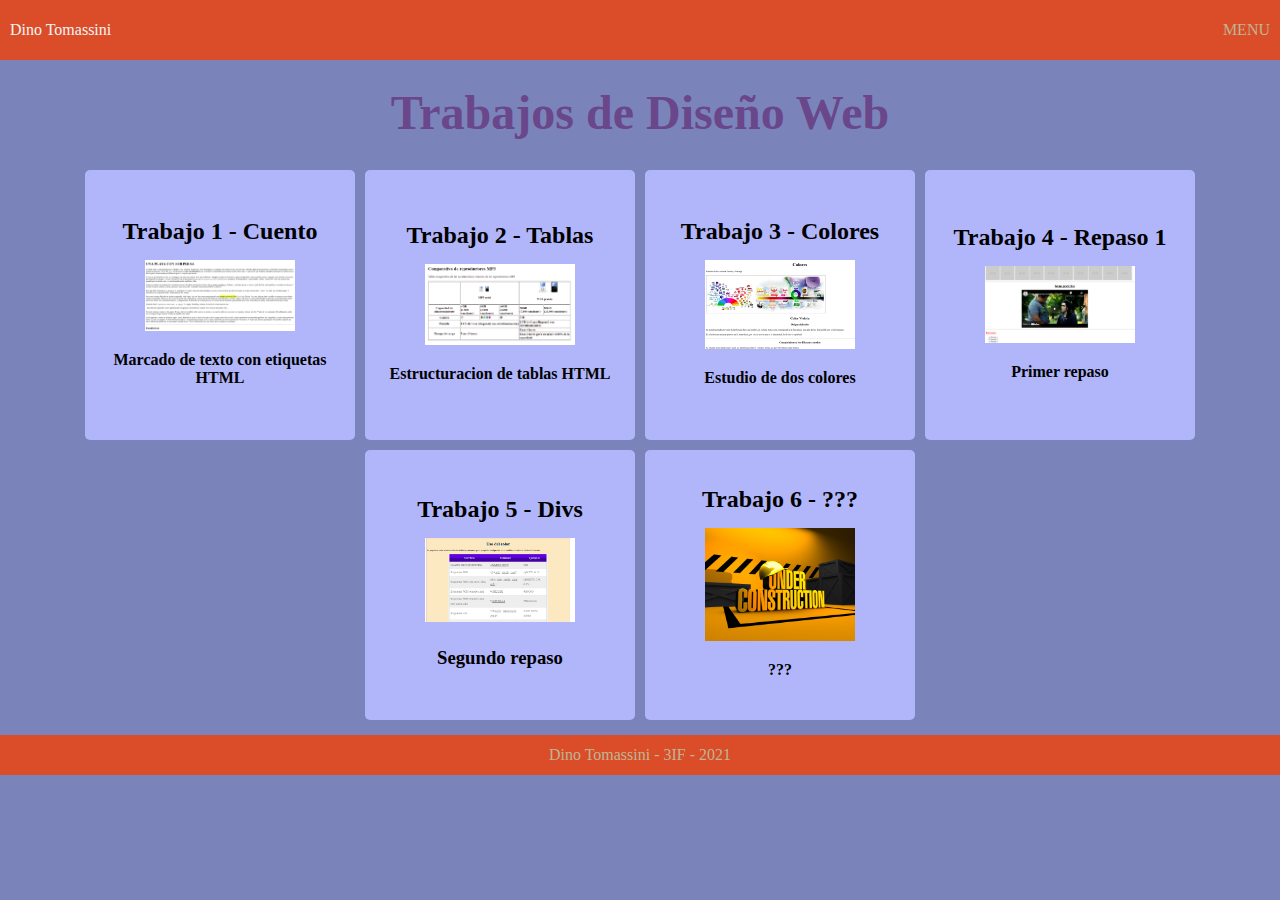
==== index.html @ be05bf34 "Agregado el trabajo 5 de texto y divs." ====
<!DOCTYPE html>
<html lang="en">
  <head>
    <meta charset="UTF-8" />
    <meta http-equiv="X-UA-Compatible" content="IE=edge" />
    <meta name="viewport" content="width=device-width, initial-scale=1.0" />
    <meta name="description" content="">
    <meta name="keywords" content="web diseño enlaces">
    <meta name="author" content="Dino Tomassini">
    <!-- <link rel="shortcut icon" href="./favicon.ico" type="image/x-icon"> -->
    <link rel="stylesheet" href="./css/styles.css" />
    <title>Trabajos UTU</title>
  </head>
  <body>
    <header>
      <nav>
        <a href="#" class="brand-name">Dino Tomassini</a>
        <div>MENU</div>
      </nav>
    </header>

    <h1>Trabajos de Diseño Web</h1>

    <main>
      <section class="deck">
        <div class="card">
          <a href="./pages/trabajo1_cuento.html">
            <h3 class="card-title">Trabajo 1 - Cuento</h3>
            <img
              src="./imagenes/trabajo1_cuento.png"
              width="150"
              alt="Trabajo 1 - Cuento"
            />
            <p class="card-description">Marcado de texto con etiquetas HTML</p>
          </a>
        </div>

        <div class="card">
          <a href="./pages/trabajo2_tablas.html">
            <h3 class="card-title">Trabajo 2 - Tablas</h3>
            <img
              src="./imagenes/trabajo2_tablas.png"
              width="150"
              alt="Trabajo 2 - Tablas"
            />
            <p class="card-description">Estructuracion de tablas HTML</p>
          </a>
        </div>

        <div class="card">
          <a href="./pages/trabajo3_colores.html">
            <h3 class="card-title">Trabajo 3 - Colores</h3>
            <img
              src="./imagenes/trabajo3_colores.png"
              width="150"
              alt="Trabajo 3 - Colores"
            />
            <p class="card-description">Estudio de dos colores</p>
          </a>
        </div>

        <div class="card">
          <a href="./pages/trabajo4_repaso1.html">
            <h3 class="card-title">Trabajo 4 - Repaso 1</h3>
            <img
              src="./imagenes/trabajo4_repaso1.png"
              width="150"
              alt="Trabajo 4 - Repaso"
            />
            <p class="card-description">Primer repaso</p>
          </a>
        </div>

        <div class="card">
          <a href="./pages/trabajo5_repaso_texto.html">
            <h3 class="card-title">Trabajo 5 - Divs<h3>
            <img
              src="./imagenes/trabajo5_repaso2.png"
              width="150"
              alt="Trabajo 5 - Repaso 2"
            />
            <p class="card-description">Segundo repaso</p>
          </a>
        </div>

        <div class="card">
          <a href="#">
            <h3 class="card-title">Trabajo 6 - ???</h3>
            <img
              src="./imagenes/under-construction.jpg"
              width="150"
              alt="Trabajo 6 - ???"
            />
            <p class="card-description">???</p>
          </a>
        </div>
      </section>
    </main>

    <footer>
      <p>Dino Tomassini - 3IF - 2021</p>
    </footer>

    <!-- <script src="./js/main.js"></script> -->
  </body>
</html>
---- css/styles.css ----
/*
PALETAS DE COLORES

PALETA 1
#3b93f7
#69478a
#7b84ba
#b1b6fb
#db4d29

*/

* {
  margin: 0;
  padding: 0;
}

body {
  background-color: #7b84ba;
}

nav, footer {
  background-color: #db4d29;
}

nav {
  display: flex;
  justify-content: space-between;
  align-items: center;
  padding: 10px;
  height: 40px;
  margin-bottom: 10px;
}

.brand-name {
  text-decoration: none;
  color: whitesmoke;
}

main {
  margin: 10px;
  justify-content: center;
}

nav, footer {
  color: #bbb693 
}

h1 {
  color: #69478a;
  
  font-size: 3em;
  margin: 15px;
  padding: 10px;
}



h1, .card-title, footer {
  text-align: center;
}

a {
  text-decoration: none;
  color: black;
}

.deck {
  display: flex;
  justify-content: center;
  flex-wrap: wrap;
}

.card {
  display: flex;
  flex-flow: column;
  align-items: center;
  justify-content: center;
  margin: 5px;
  padding: 7px;
  background-color: #b1b6fb;
  border-radius: 5px;
  width: 16rem;
  height: 16rem;
}

.card > a {
  display: flex;
  flex-direction: column;
  align-items: center;
  justify-content: center;
}

.card-title {
  margin-bottom: 15px;
  font-size: 1.5em;
}

.card-description {
  font-weight: bold;
  margin-top: 15px;
  padding: 5px;
  text-align: center;
}

.card:hover {
  transform: scale(1.04);
  background-color: #69478a;
  border: 2px solid #db4d29;
}

footer {
  margin-top: 10px;
  height: 40px;
  display: flex;
  justify-content: center;
  align-items: center;
}

.prueba-colores {
  display: flex;
  justify-content:space-evenly;
  text-align: center;
  margin: 5px;
  padding: 10px;
}

/* .paleta1 {
  width: 50%;
  border: 1px solid black;
} */
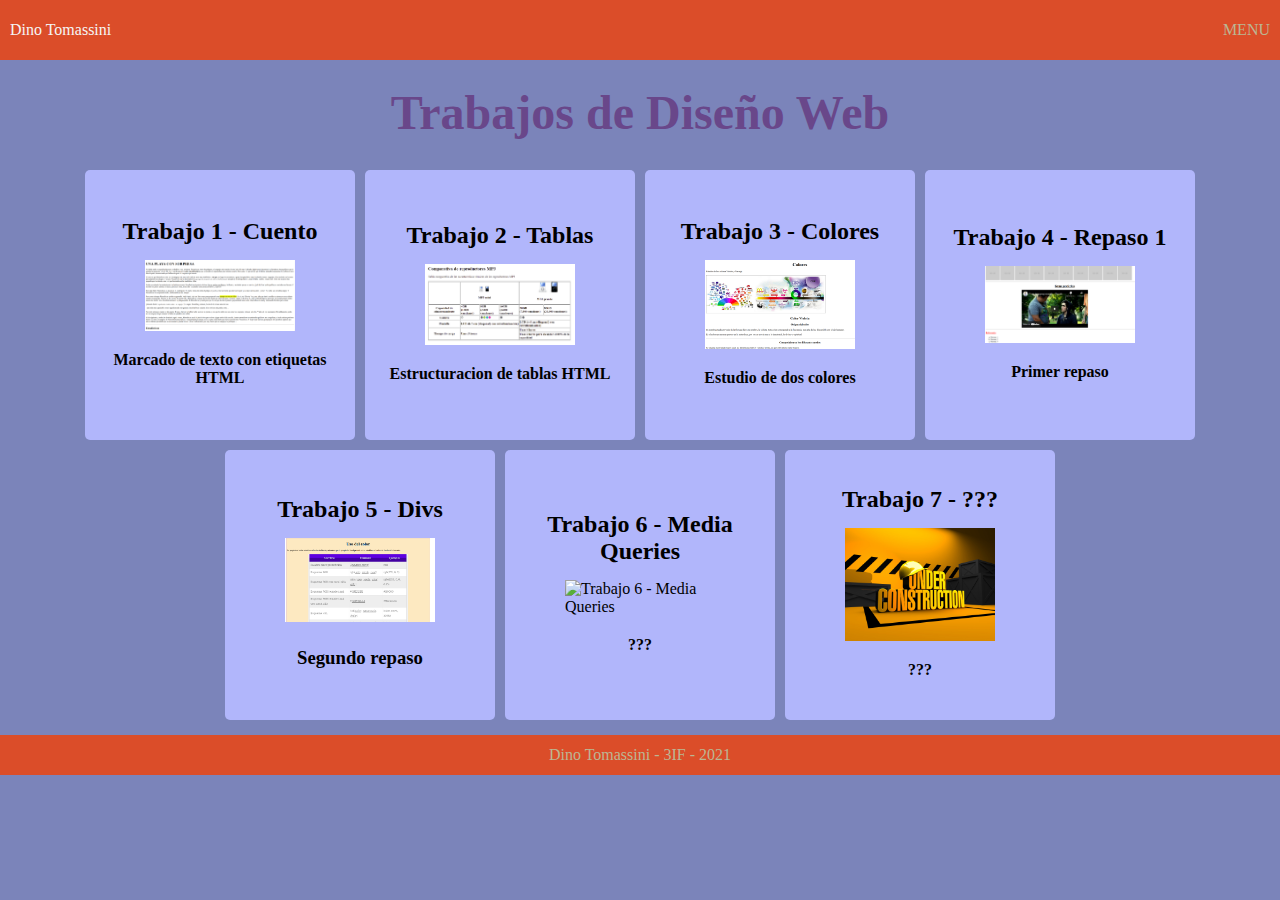
==== commit 37107385: "Agregado trabajo de medias queries." ====
--- a/index.html
+++ b/index.html
@@ -84,16 +84,29 @@
         </div>
 
         <div class="card">
-          <a href="#">
-            <h3 class="card-title">Trabajo 6 - ???</h3>
+          <a href="./pages/trabajo6_mediaquery.html">
+            <h3 class="card-title">Trabajo 6 - Media Queries</h3>
             <img
-              src="./imagenes/under-construction.jpg"
+              src="#"
               width="150"
-              alt="Trabajo 6 - ???"
+              alt="Trabajo 6 - Media Queries"
             />
             <p class="card-description">???</p>
           </a>
         </div>
+
+        <div class="card">
+          <a href="#">
+            <h3 class="card-title">Trabajo 7 - ???</h3>
+            <img
+              src="./imagenes/under-construction.jpg"
+              width="150"
+              alt="Trabajo 7 - ???"
+            />
+            <p class="card-description">???</p>
+          </a>
+        </div>
+
       </section>
     </main>
 
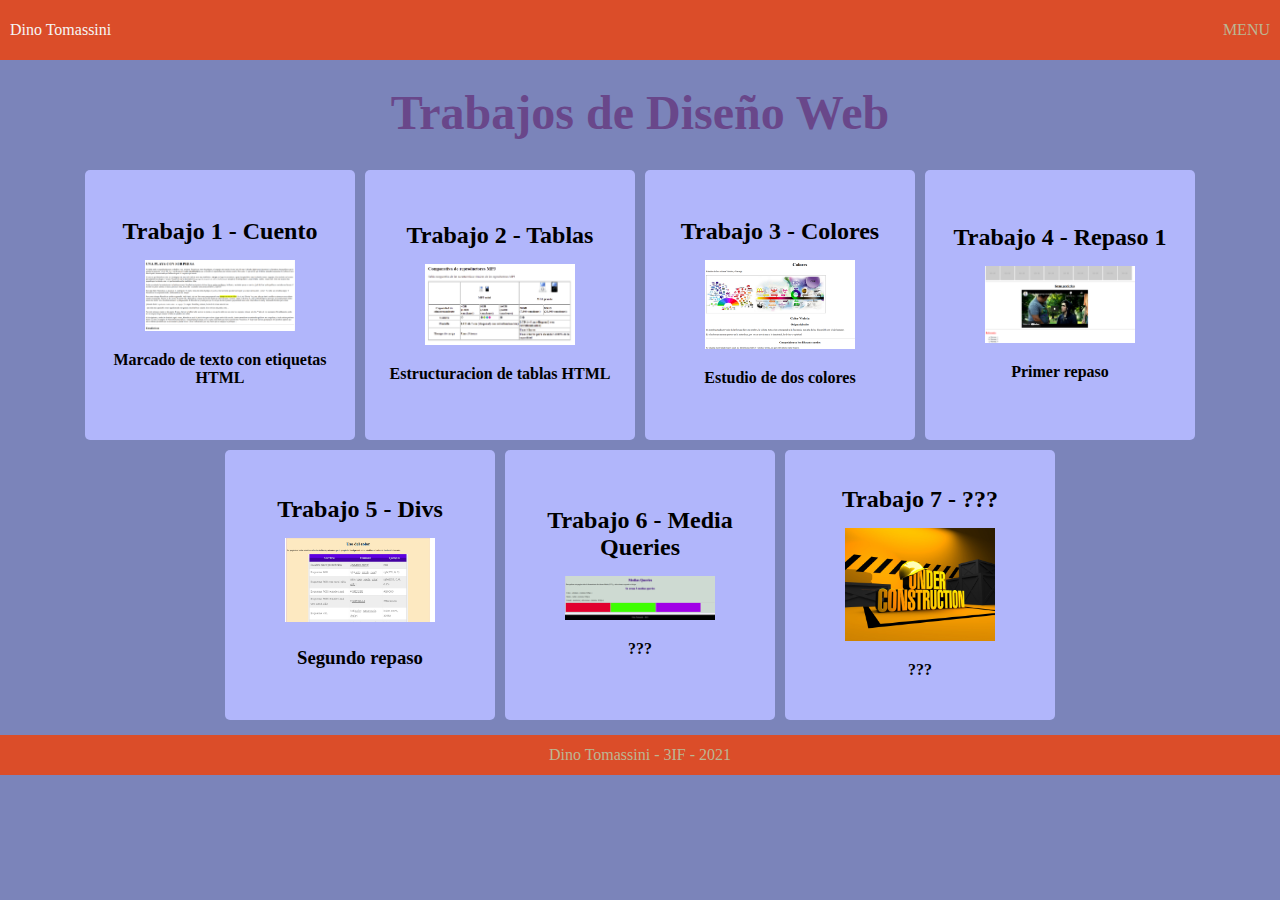
==== commit 0c2ff228: "Reparado enlace de la imagen del trabajo 6 de media query." ====
--- a/index.html
+++ b/index.html
@@ -87,7 +87,7 @@
           <a href="./pages/trabajo6_mediaquery.html">
             <h3 class="card-title">Trabajo 6 - Media Queries</h3>
             <img
-              src="#"
+              src="./imagenes/trabajo6_mediaquery.png"
               width="150"
               alt="Trabajo 6 - Media Queries"
             />
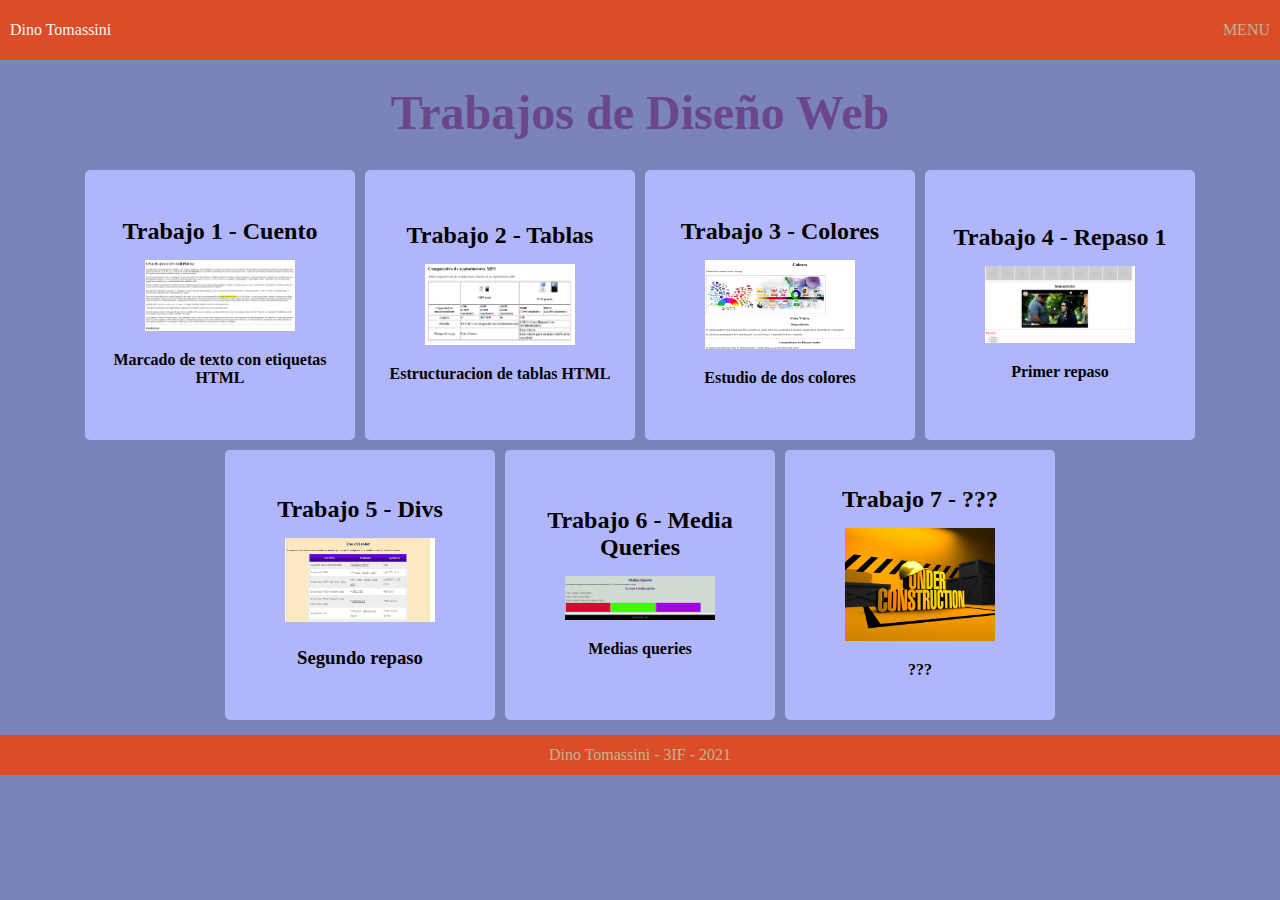
==== commit 5db6868b: "Correccion de descripcion del trabajo 6 de media query." ====
--- a/index.html
+++ b/index.html
@@ -91,7 +91,7 @@
               width="150"
               alt="Trabajo 6 - Media Queries"
             />
-            <p class="card-description">???</p>
+            <p class="card-description">Medias queries</p>
           </a>
         </div>
 
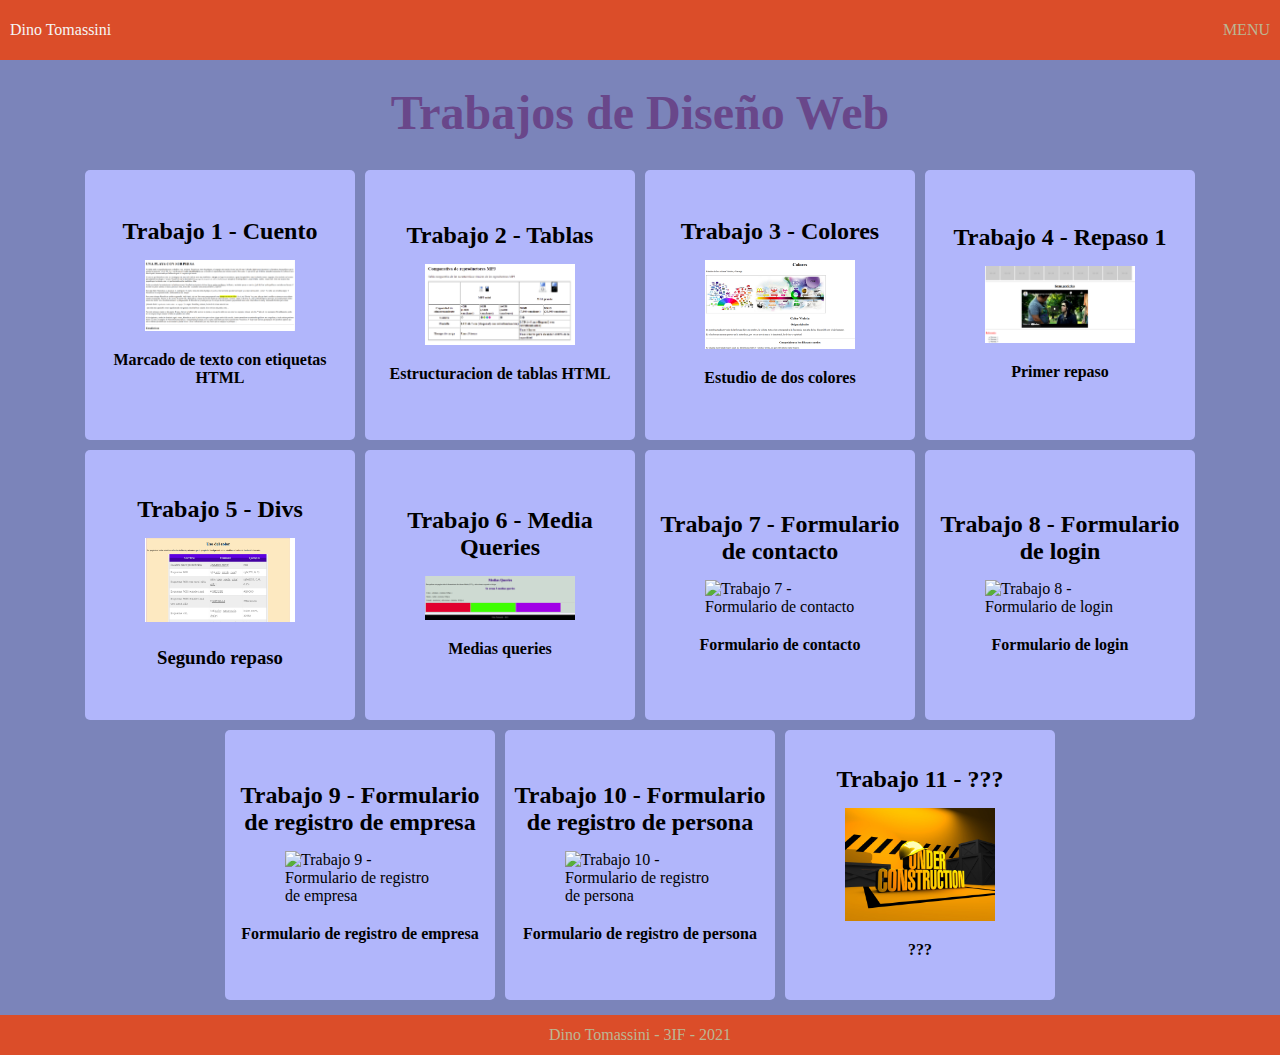
==== commit ab8b584f: "Agregados los formularios de, login, registro de personas, registro de empresas, contacto. Se utiliz" ====
--- a/index.html
+++ b/index.html
@@ -96,12 +96,60 @@
         </div>
 
         <div class="card">
+          <a href="./pages/trabajo7_formulario_contacto-SIVE.html">
+            <h3 class="card-title">Trabajo 7 - Formulario de contacto</h3>
+            <img
+              src=""
+              width="150"
+              alt="Trabajo 7 - Formulario de contacto"
+            />
+            <p class="card-description">Formulario de contacto</p>
+          </a>
+        </div>
+
+        <div class="card">
+          <a href="./pages/trabajo8_formulario_login-SIVE.html">
+            <h3 class="card-title">Trabajo 8 - Formulario de login</h3>
+            <img
+              src=""
+              width="150"
+              alt="Trabajo 8 - Formulario de login"
+            />
+            <p class="card-description">Formulario de login</p>
+          </a>
+        </div>
+
+        <div class="card">
+          <a href="./pages/trabajo9_formulario_registro_empresa-SIVE.html">
+            <h3 class="card-title">Trabajo 9 - Formulario de registro de empresa</h3>
+            <img
+              src=""
+              width="150"
+              alt="Trabajo 9 - Formulario de registro de empresa"
+            />
+            <p class="card-description">Formulario de registro de empresa</p>
+          </a>
+        </div>
+
+        <div class="card">
+          <a href="./pages/trabajo10_formulario_registro_persona-SIVE.html">
+            <h3 class="card-title">Trabajo 10 - Formulario de registro de persona</h3>
+            <img
+              src=""
+              width="150"
+              alt="Trabajo 10 - Formulario de registro de persona"
+            />
+            <p class="card-description">Formulario de registro de persona</p>
+          </a>
+        </div>
+
+        <div class="card">
           <a href="#">
-            <h3 class="card-title">Trabajo 7 - ???</h3>
+            <h3 class="card-title">Trabajo 11 - ???</h3>
             <img
               src="./imagenes/under-construction.jpg"
               width="150"
-              alt="Trabajo 7 - ???"
+              alt="Trabajo 11 - ???"
             />
             <p class="card-description">???</p>
           </a>
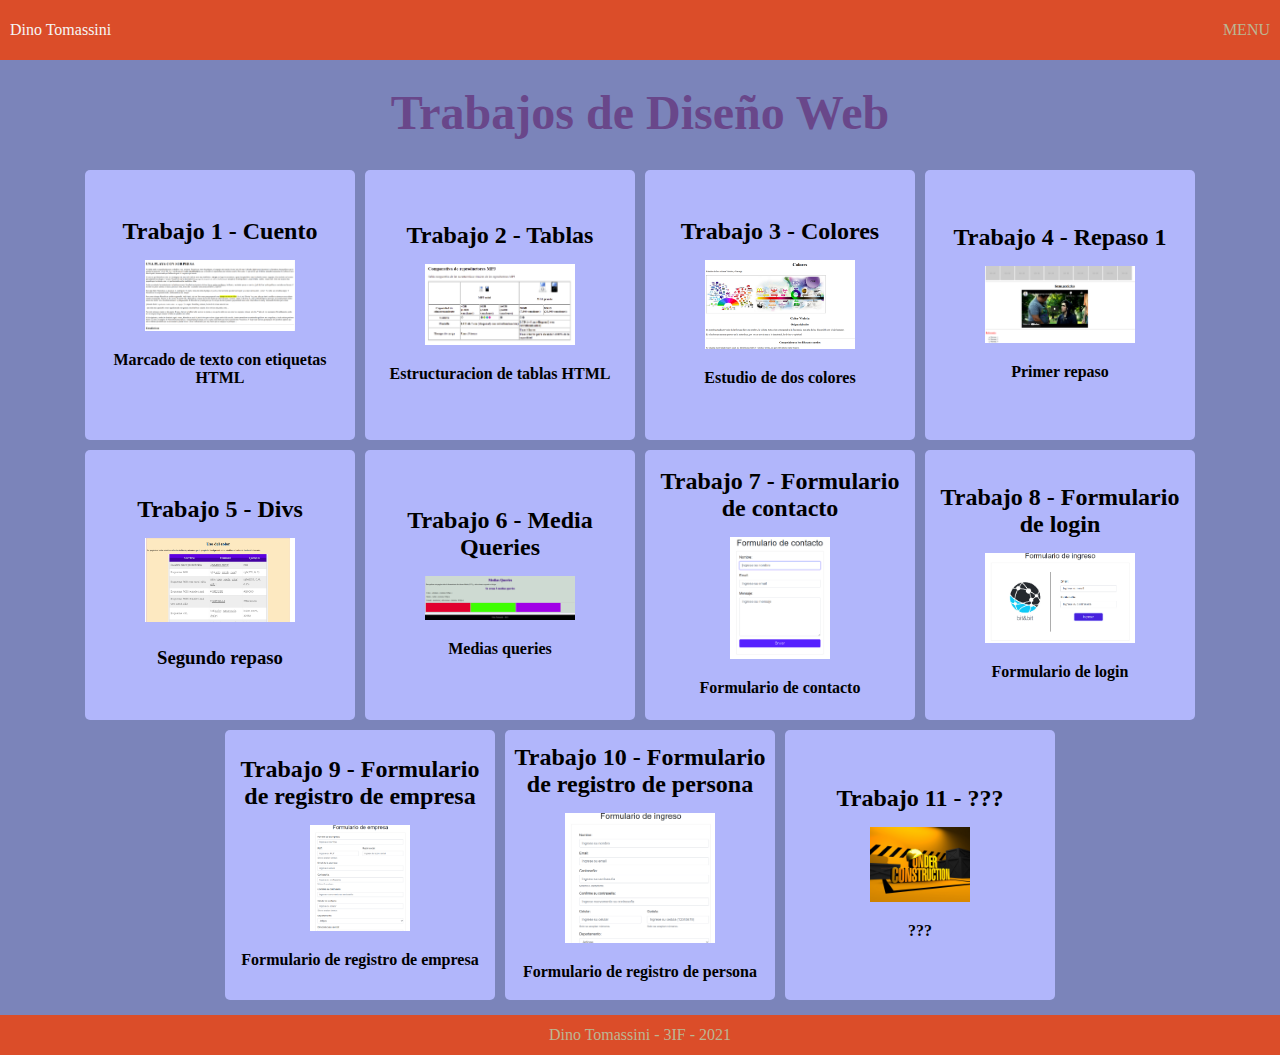
==== commit 36dc2ed1: "Arreglados los formularios con bootstrap y un poco de JS." ====
--- a/index.html
+++ b/index.html
@@ -99,8 +99,8 @@
           <a href="./pages/trabajo7_formulario_contacto-SIVE.html">
             <h3 class="card-title">Trabajo 7 - Formulario de contacto</h3>
             <img
-              src=""
-              width="150"
+              src="./imagenes/trabajo7_formulario-contacto.png"
+              width="100"
               alt="Trabajo 7 - Formulario de contacto"
             />
             <p class="card-description">Formulario de contacto</p>
@@ -111,7 +111,7 @@
           <a href="./pages/trabajo8_formulario_login-SIVE.html">
             <h3 class="card-title">Trabajo 8 - Formulario de login</h3>
             <img
-              src=""
+              src="./imagenes/trabajo8_formulario-login.png"
               width="150"
               alt="Trabajo 8 - Formulario de login"
             />
@@ -123,8 +123,8 @@
           <a href="./pages/trabajo9_formulario_registro_empresa-SIVE.html">
             <h3 class="card-title">Trabajo 9 - Formulario de registro de empresa</h3>
             <img
-              src=""
-              width="150"
+              src="./imagenes/trabajo9_formulario-registro-empresa.png"
+              width="100"
               alt="Trabajo 9 - Formulario de registro de empresa"
             />
             <p class="card-description">Formulario de registro de empresa</p>
@@ -135,7 +135,7 @@
           <a href="./pages/trabajo10_formulario_registro_persona-SIVE.html">
             <h3 class="card-title">Trabajo 10 - Formulario de registro de persona</h3>
             <img
-              src=""
+              src="./imagenes/trabajo10_formulario-registro-persona.png"
               width="150"
               alt="Trabajo 10 - Formulario de registro de persona"
             />
@@ -148,7 +148,7 @@
             <h3 class="card-title">Trabajo 11 - ???</h3>
             <img
               src="./imagenes/under-construction.jpg"
-              width="150"
+              width="100"
               alt="Trabajo 11 - ???"
             />
             <p class="card-description">???</p>
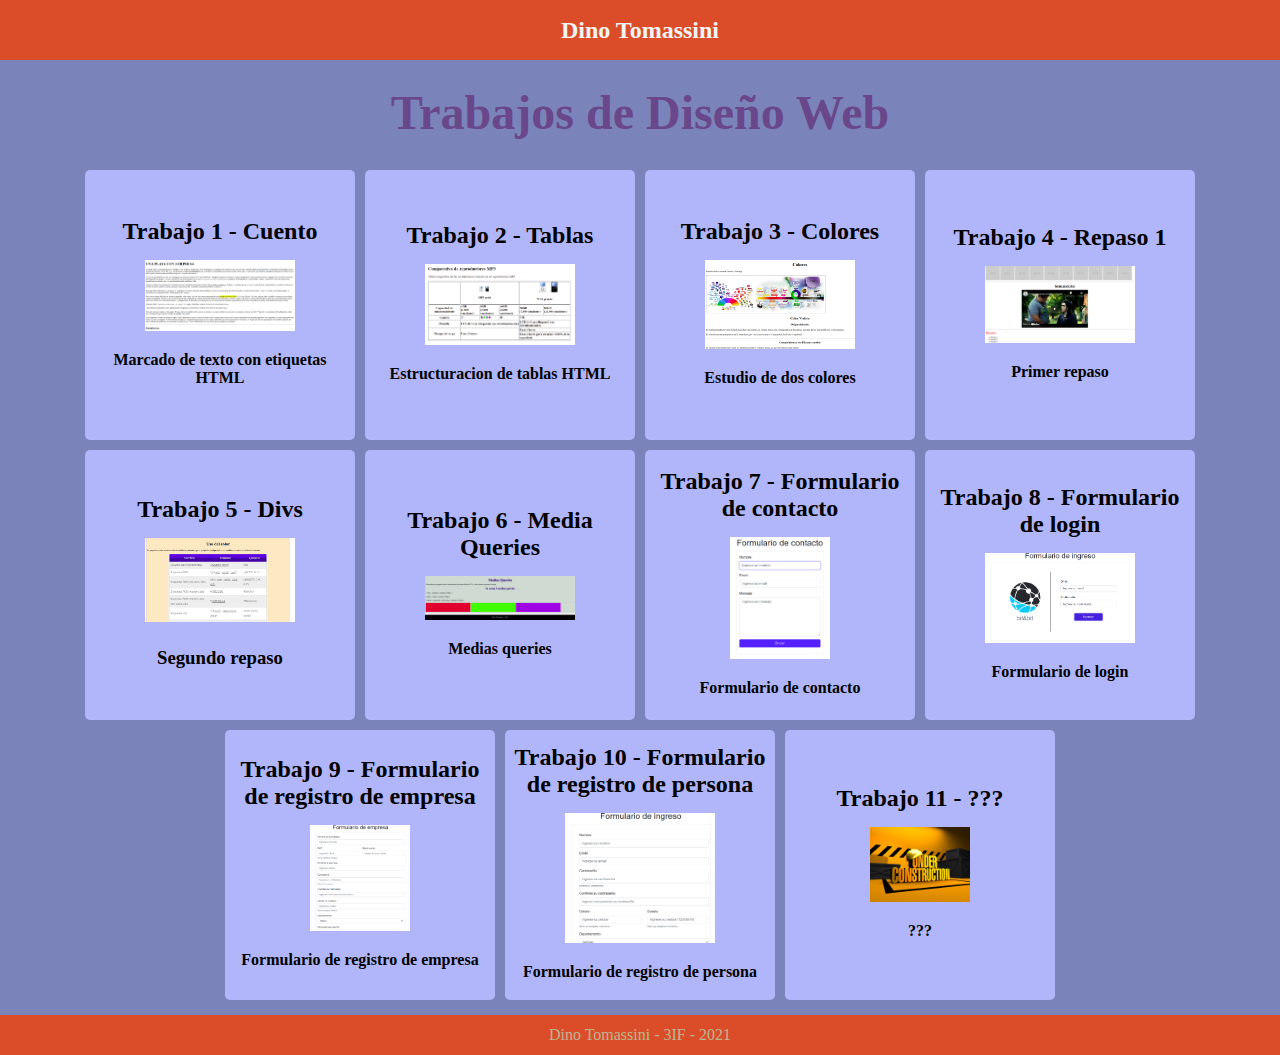
==== commit 060a86f9: "Pequeño cambio de centrado de navegacion." ====
--- a/index.html
+++ b/index.html
@@ -14,8 +14,10 @@
   <body>
     <header>
       <nav>
-        <a href="#" class="brand-name">Dino Tomassini</a>
-        <div>MENU</div>
+        <h2>
+            <a href="#" class="brand-name">Dino Tomassini</a>
+            <!-- <a href="https://github.com/dinotomassini">GitHub</a> -->
+        </h2>
       </nav>
     </header>
 
--- a/css/styles.css
+++ b/css/styles.css
@@ -25,7 +25,7 @@
 
 nav {
   display: flex;
-  justify-content: space-between;
+  justify-content: center;
   align-items: center;
   padding: 10px;
   height: 40px;
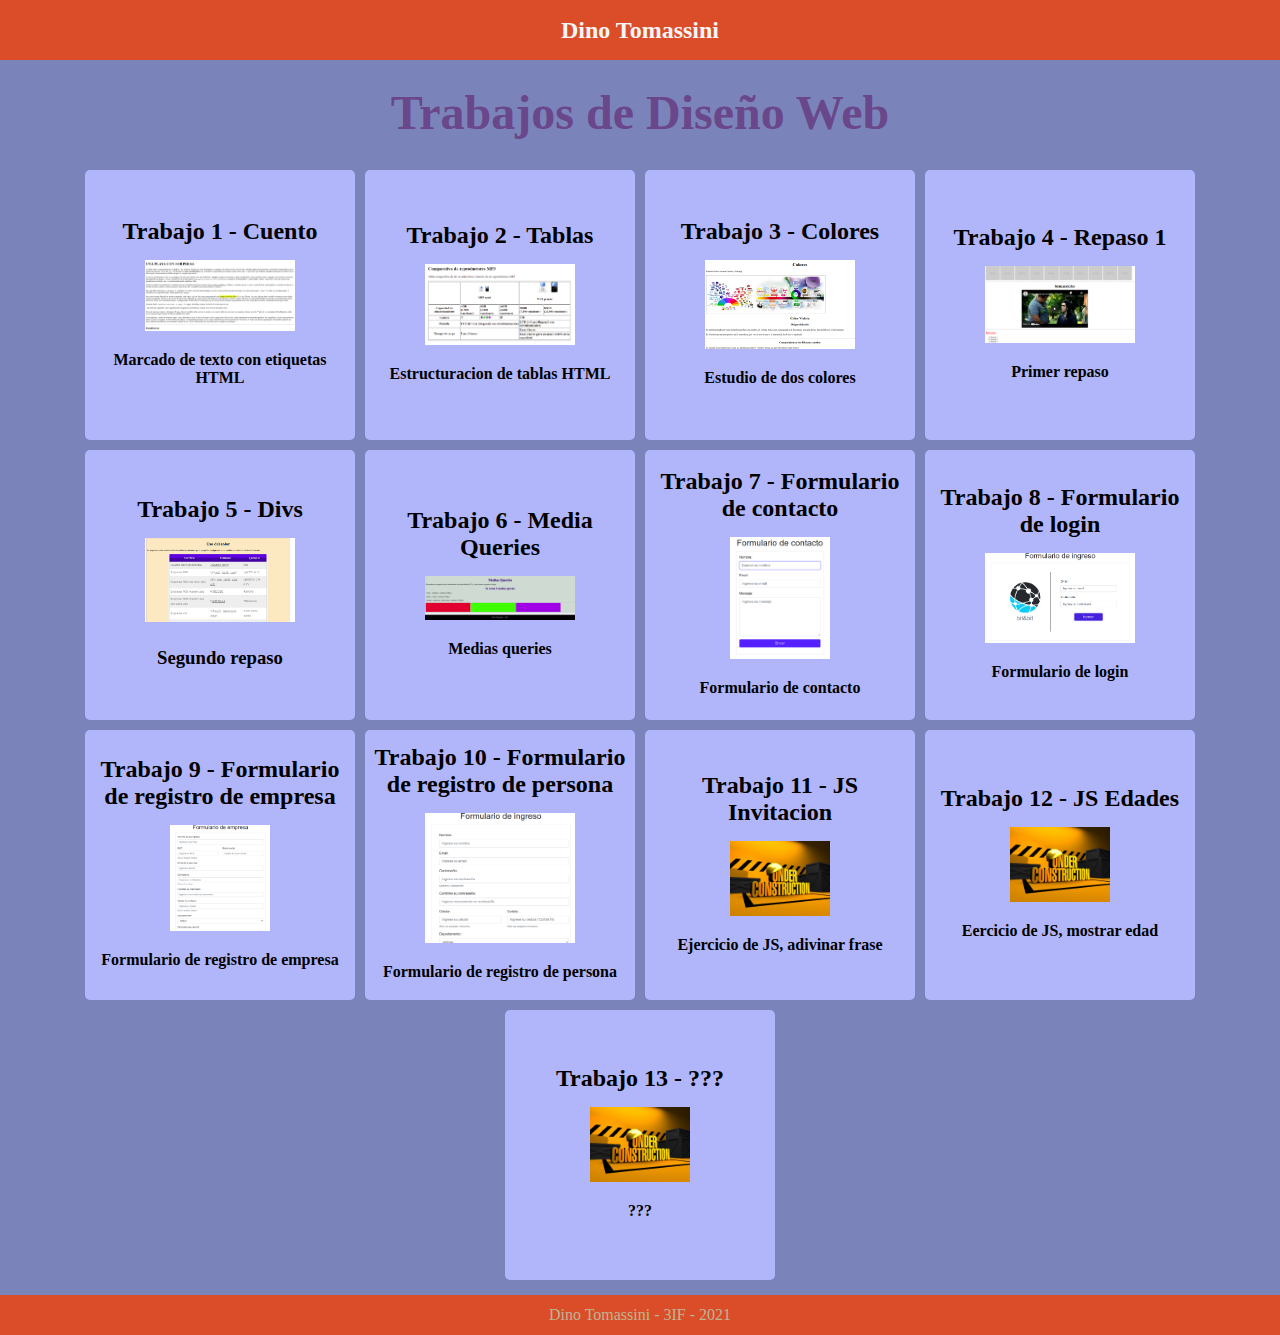
==== commit 42171f06: "Agregadas paginas para trabajos de JS" ====
--- a/index.html
+++ b/index.html
@@ -146,8 +146,32 @@
         </div>
 
         <div class="card">
+          <a href="./pages/trabajo11_js_invitacion.html">
+            <h3 class="card-title">Trabajo 11 - JS Invitacion</h3>
+            <img
+              src="./imagenes/under-construction.jpg"
+              width="100"
+              alt="Trabajo 11 - JS invitacion"
+            />
+            <p class="card-description">Ejercicio de JS, adivinar frase</p>
+          </a>
+        </div>
+
+        <div class="card">
+          <a href="./pages/trabajo12_js_edades.html">
+            <h3 class="card-title">Trabajo 12 - JS Edades</h3>
+            <img
+              src="./imagenes/under-construction.jpg"
+              width="100"
+              alt="Trabajo 12 - JS edades"
+            />
+            <p class="card-description">Eercicio de JS, mostrar edad</p>
+          </a>
+        </div>
+
+        <div class="card">
           <a href="#">
-            <h3 class="card-title">Trabajo 11 - ???</h3>
+            <h3 class="card-title">Trabajo 13 - ???</h3>
             <img
               src="./imagenes/under-construction.jpg"
               width="100"
